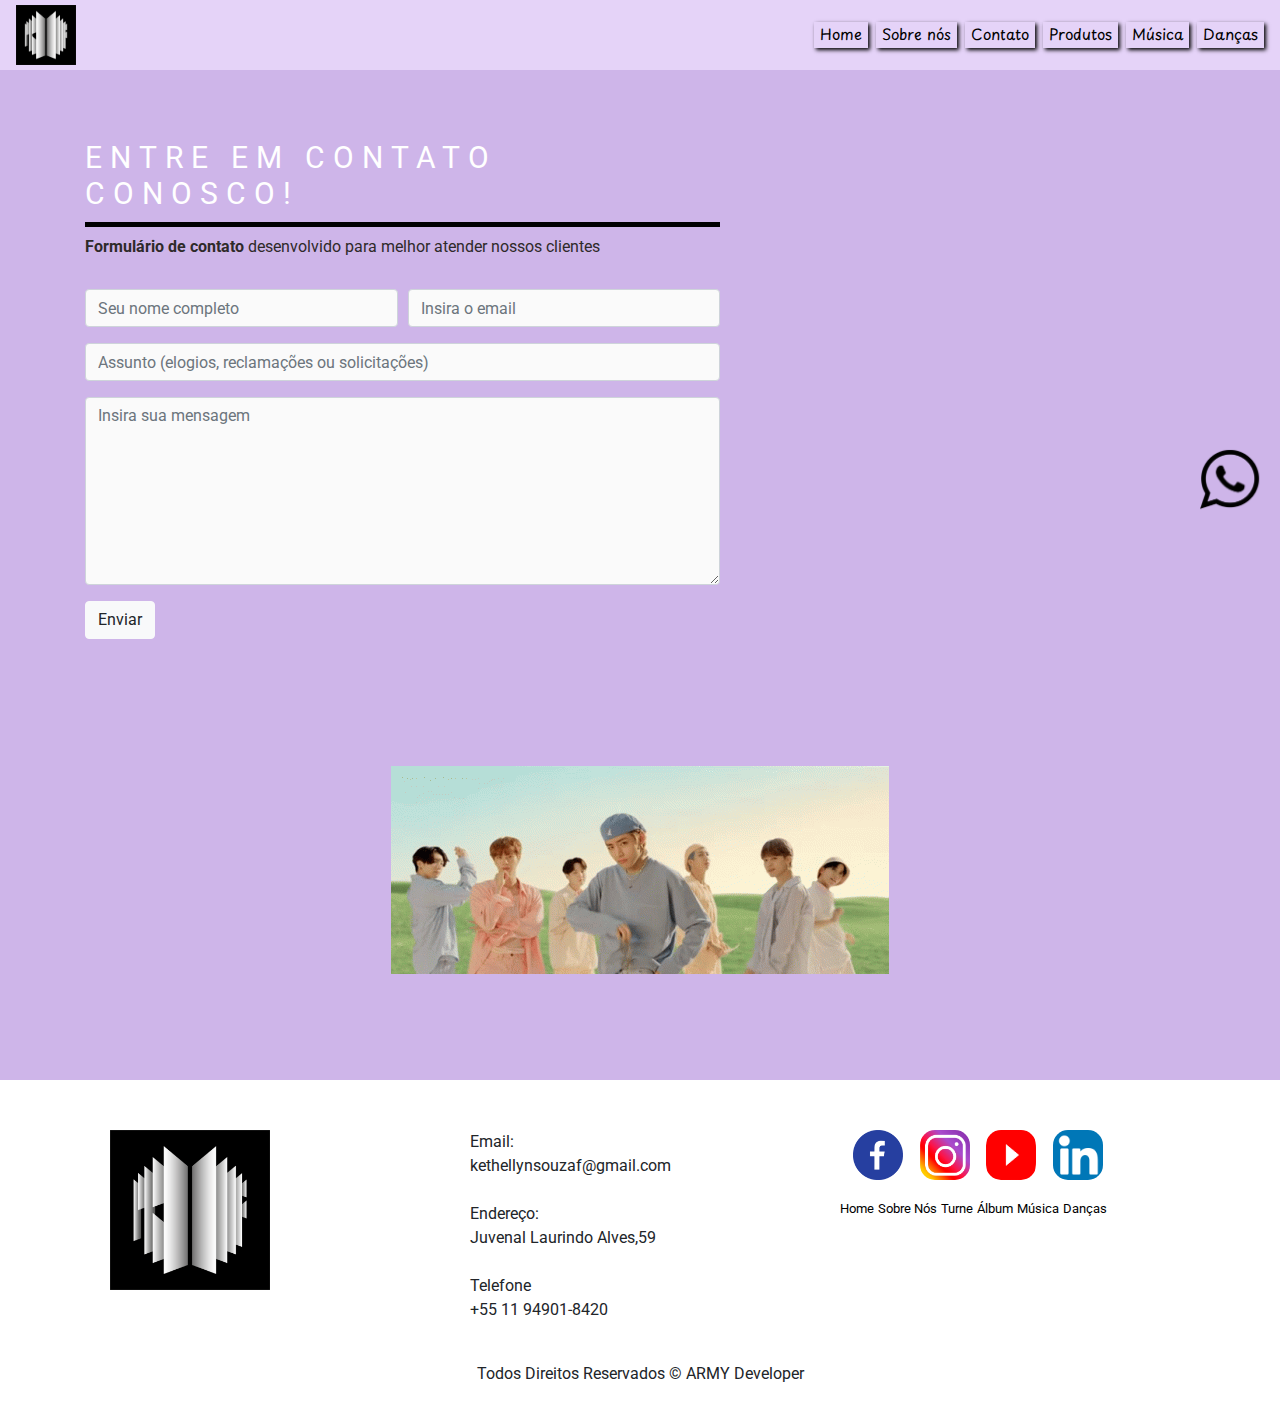
==== contato.html @ ab519a7f "updateARMYrev.7" ====
<!DOCTYPE html>
<html lang="en">

<head>
    <meta charset="UTF-8">
    <meta name="viewport" content="width=device-width, initial-scale=1.0">
    <!-- <link rel="stylesheet" type="text/css" href="./bootstrap/css/bootstrap.min.css"> -->
    <!-- Bootstrap CSS -->
    <link rel="stylesheet" href="https://stackpath.bootstrapcdn.com/bootstrap/4.5.0/css/bootstrap.min.css" />
    <link rel="stylesheet" type="text/css" href="./css/style.css">
    
    <title>ARMY</title>
</head>

<body>
    <!-- Início Menu -->
    <header id="header">
        <a id="logo" href="index.html"><img src="img/logo k-pop.png" alt="logo Empresa Modelo"></a>
        <nav id="nav">
            <button aria-label="Abrir Menu" id="btn-mobile" aria-haspopup="true" aria-controls="Menu"
                aria-expanded="false">
                <span id="hamburger"></span>
            </button>
            <ul id="menu" role="menu">
                <li><a class="linkMenu" href="index.html">Home</a></li>
                <li><a class="linkMenu" href="#">Sobre nós</a></li>
                <li><a class="linkMenu" href="./contato.html">Contato</a></li>
                <li><a class="linkMenu" href="./produtos">Produtos</a></li>
                <li><a class="linkMenu" href="#">Música</a></li>
                <li><a class="linkMenu" href="./videos.html">Danças</a></li>
            </ul>
        </nav>
    </header>
    <!-- Fim Menu-->
    <!-- Inicio Formulario Contato -->
    <section class="contact">
        <div class="container">
            <div class="row">
                <div class="col-md-7">
                    <div class="section-title">
                        <h2>Entre em contato conosco!</h2><br>
                        <p><b>Formulário de contato </b>desenvolvido para melhor atender nossos clientes</p>
                    </div>
                </div>
            </div>
            <div class="row">
                <div class="col-lg-7">
                    <form action="/" class="mb-4 mb-lg-0"> 
                    <div class="form-row">
                    <div class="col-md-6 form-group">
                        <input type="text" name="name" id="name" class="form-control" placeholder="Seu nome completo"/> 
                    </div>
                    <div class="col-md-6 form-group">
                        <input type="email" class="form-control" name="email" id="email" placeholder="Insira o email">
                    </div>                        
                    </div>
                    <div class="form-group">
                        <input type="text" class="form-control" name="subject" id="subject" placeholder="Assunto (elogios, reclamações ou solicitações)">
                    </div>
                    <div class="form-group" >
                        <textarea class="form-control" name="message" id="message" placeholder="Insira sua mensagem" ></textarea>
                    </div>
                    <button type="submit" class="btn btn-light">Enviar</button>
                    </form>
                </div>
                <div class="col-lg-5">
                    <div class="map">
                        <iframe src="https://www.google.com/maps/embed?pb=!1m18!1m12!1m3!1d3654.7115376653114!2d-46.43481652372286!3d-23.65049946487481!2m3!1f0!2f0!3f0!3m2!1i1024!2i768!4f13.1!3m3!1m2!1s0x94ce6eb64ae36ef1%3A0x9d7f95f87e06557!2sR.%20Juvenal%20Laurindo%20Alves%2C%2059%20-%20Jardim%20Zaira%2C%20Mau%C3%A1%20-%20SP%2C%2009321-120!5e0!3m2!1spt-BR!2sbr!4v1698520420993!5m2!1spt-BR!2sbr" width="600" height="450" style="border:0;" allowfullscreen="" loading="lazy" referrerpolicy="no-referrer-when-downgrade"></iframe>
                    </div>
                   
                </div>
            </div>
            <!-- Inicio Espaço de Marketing -->
            <div class="market-place">
                <figure>
                    <a href="#"><img src="./gif/bts-bts-dynamite.gif" alt="Markting Diversos"></a>
                </figure>
            </div>
            <!-- Fim Espaço de Marketing -->
        </div>
    </section>

    <!-- fim Formulario Contato -->
    <!-- Início Whatsapp -->
    <div class="whatsapp">
        <div class="container-grid logo-whats">
            <a href="https://wa.link/tdj8eu" target="_blank">
         <img class="pulse" src="img/rede_social/whats_black_icon.png" alt="contato whatsapp">        
        </a>

        </div>

    </div>   
    
    
    <!-- Fim Whatsapp -->
    <!-- Início Footer -->
    <footer class="rodape">
        <div class="container">
            <div class="row m-0">
                <!-- Início Logo -->
                <div id="logo-rodape" class="col-md-4">
                    <figure>
                        <img src="img/logo k-pop.png" alt="Logo Rodape">
                    </figure>
                </div>
                <!-- Fim Logo -->
                <!-- Início Texto -->
                <div class="col-md-4">
                    <div class="info-contato">
                          <p>Email:</p>
                        <p>kethellynsouzaf@gmail.com</p><br>
                          <p>Endereço:</p>
                        <p>Juvenal Laurindo Alves,59</p><br>
                          <p>Telefone</p>
                        <p>+55 11 94901-8420</p>
                    </div>
                </div>
                <!-- Fim Texto -->
                <!-- Início Mídias sociais -->
                <div class="col-md-4">
                    <figure class="redes-sociais">
                        <a href="https://www.facebook.com"  ><img src="./img/rede_social/face.png" alt="facebook"></a>
                        <a href="https://www.instagram.com"  ><img src="./img/rede_social/insta.png" alt="instagram"></a>
                        <a href="https://www.youtube.com"  ><img src="./img/rede_social/youtube.png" alt="youtube"></a>
                        <a href="https://www.linkedin.com"  ><img src="./img/rede_social/linkedin.png" alt="linkedin"></a>
                    </figure>
                    <br>
                    <a class="linkFooter" href="./index.html">Home</a>
                    <a class="linkFooter" href="./index.html">Sobre Nós</a>
                    <a class="linkFooter" href="./index.html">Turne</a>
                    <a class="linkFooter" href="./index.html">Álbum</a>
                    <a class="linkFooter" href="./index.html">Música</a>
                    <a class="linkFooter" href="./index.html">Danças</a>
                </div>                
                <!-- Fim Mídias sociais -->
                <!-- Início Direitos Autorais -->
                <div class="col-12">
                    <p class="direitos"> Todos Direitos Reservados &copy; ARMY Developer</p>

                </div>
                <!-- Fim Direitos Autorais -->
            </div>
        </div>
    </footer>


    <!-- Fim Footer -->
</body>

<script type="text/javascript" src="./bootstrap/js/bootstrap.min.js"></script>

<script type="text/javascript" src="./js/script_menu.js"></script>

        
        <!-- Bootstrap JS -->
        <script src="https://code.jquery.com/jquery-3.5.1.slim.min.js"></script>
        <script src="https://cdn.jsdelivr.net/npm/popper.js@1.16.0/dist/umd/popper.min.js"></script>
        <script src="https://stackpath.bootstrapcdn.com/bootstrap/4.5.0/js/bootstrap.min.js"></script>


</html>
---- css/style.css ----
@import url('https://fonts.googleapis.com/css2?family=Merriweather&family=Playpen+Sans:wght@500&family=Roboto+Condensed:wght@100&family=Roboto:wght@100&display=swap');
/* Arquivo da folha de estilo de todo o site */
/* Início CSS estilo header */
body, ul {
    margin: 0px;
    padding: 0px;

}
#menu a {
    /* background: rgba(20, 1, 1, 0.05); */
     /* border-bottom-right-radius: 15px solid; */
    font-size: 20px;
    /* border-bottom: 4px solid; */
    box-shadow: 2px 2px 4px;
    /* border-bottom: 0.1px solid #000; */
    color: black;
    text-decoration: none;
    font-family: 'Playpen Sans', cursive;
    /* font-family: 'Roboto', sans-serif; */
    /* font-family: 'Roboto Condensed', sans-serif; */
    font-size: 15px;
    font-weight: 400;
    transition: 0.3s;
    text-align: center;
    padding: 0 0.4em 0.2em 0.4em;
}
#menu a:hover {
   
    font-size: 25px;
    /* border-bottom-left-radius: 10px; */
    /* border-bottom-right-radius: 10px; */
    /* border-bottom: 4px solid #000; */
    box-shadow:  1px 4px #e5d3e5;
    border-left: 4px solid #9a4dec

}

#logo {
    font-size: 1.5rem;
}
#logo img {
    height: 60px;
}
#header {
    box-sizing: border-box;
    height: 70px;
    padding: 1rem;
    display: flex;
    align-items: center;
    justify-content: space-between;
    background: #e5d3f8;
}
#menu {
    display: flex;
    list-style: none;
    gap: 0.5rem;
}
#btn-mobile {
    display: none;
}
/* Fim CSS estilo header */
/* Início CSS estilo header */
/* início estilo carousel */
#carouselExampleInterval {
    position: relative;
    z-index: 10;
    padding-top: 0px;
    box-shadow: 3px 3px 6px #a09494; 
}
/* Fim estilo carousel */
/* Início Estilo Media >> Mobile */
@media (max-width: 690px ) {
    #menu{
        display: block;
        position: absolute;
        width: 15em;
        top: 70px;
        right: 0px;
        background: #e5d3f8;
        transition: 0.6s;
        z-index: 1000;
        height: 0px;
        padding-left: 5px;
        visibility: hidden;
        overflow-y: hidden;
    }
    #menu li {
        padding-top: 30px;
        padding-bottom: 0px;
        margin: 0 1rem;
        border-bottom: 2px solid rgba(0, 0, 0, 0.05);
    }
    #nav.active #menu {
        height: calc(100vh - 70px);
        visibility: visible;
        overflow-y: hidden;   
    }
    #btn-mobile {
        display: flex;
        padding: 0.5rem 1rem;
        font: 1rem;
        border: none;
        background: none;
        cursor: pointer;
        gap: 0.5rem;
    }
    #hamburger {
        border-top: 2px solid;
        /* Para aumentar ou diminuir a espessura da linha do hamburger */
        width: 30px;
        /* Para alterar a largura do hamburger */
        color: #003f91;
        /* Para alterar a cor do hamburger */
    }
    #hamburger::after, 
    #hamburger::before {
        content: '';
        display: block;
        width: 30px;
        /* Altera a largura do hamburger, juntamente com o width anterior */
        height: 2px;
        background: currentColor;
        margin-top: 4px;
        /*  Alterar o espaçamento, entre as linhas do hamburger */
        position: relative;
        border-top: 2px solid;
        /* Para aumentar ou diminuir a espessura linha do hamburger, juntamente com o border-top anterior */
    }
    #nav.active #hamburger {
        border-top-color: transparent;
    }
    #nav.active #hamburger::before {
        transform: rotate(135deg);
    }
    #nav.active #hamburger::after {
        transform: rotate(-135deg);
        top: -6px;
    }
}
/* Fim Estilo Media >>Mobile */




/* Início estilo banner home*/
/* Para aplicar estilos na Class > utilize o ponto [.] antes do objeto*/
/* Para aplicar estilos no ID > utilize a hashteg [#] antes do objeto*/

.section-banner-home {
    width: 100%;
    height: 500px;
    margin-top: 10px;
    padding: 50px;
    background-color: #e5d3f8;
    box-shadow: 3px 3px 6px #b1b1b1;
}
.section-banner-home img {
    max-height: 500px;
    width: 50%;
    display: block;
    margin: auto;
}
.section-banner-home .texto-banner {
    margin-top: 30px;
    font-size: 22px;
}
.section-banner-home .texto-banner h1 {
    font-size: 30px;
    width: 60%; /* width = Largura */
    font-weight: 500; /*Espessura de Texto */
    padding-bottom: 20px; /* Margem Interna > Embaixo*/
    color: white
}
.section-banner-home .texto-banner p {
    font-size: 20px;
    margin-bottom: 20px;
    text-align: justify;
    color: white

}
.section-banner-home .texto-banner a {
    color: rgb(255, 255, 255);
    text-decoration: none;
    background-color: #100060;
    padding: 4px 14px;
    font-size: 17px;
     transition: 0.3;/* Deixando o efeito suave */
}
.section-banner-home .texto-banner a:hover {
    color: rgb(255, 255, 255);
    text-shadow: 2px 2px 4px #fffffff7;
    font-size: 18px;
    font-weight: bold;
}
/* Fim estilo banner home*/
/* Ínicio estilo Destaque */
.destaque h2 {
    margin-top: 35px;
    text-align: center;
    font-size: 20px;
    font-weight: bold;
}
.destaque p {
    width: 77%;
    text-align: center;
    font-size: 14px;
    margin: 30px auto;
}
.destaque figcaption {
font-size: 13px;
color: #000;
text-decoration: none;
font-weight: bold;
text-align: center;
}
.destaque #saiba-mais {
    justify-content: center;
    display: flex;
    text-decoration: none;
    color: rgb(255, 255, 255);
    font-size: 18px;
    font-weight: bold;
    background: #100060;
    margin: 30px 0px;
    width: 25%;
}

/* .destaque .col-6 img:hover {
    box-shadow: 2px 2px 6px #9c9a9aee;
    transition: 0.3s;
} 
/* Fim estilo Destaque */
/* Início estilo novidades */

.novidades .text-body {
    width: 80%;
    margin: 70px;
}
.novidades h2{
    color: #000;
    font-size: 26px;
    width: 70%;
}
.novidades p {
    color: rgb(0, 0, 0);
}
.novidades a {
    color: rgb(255, 255, 255);
    text-decoration: underline;
    text-decoration-color: violet;
    padding: 6px 12px;
    background-color: rgb(0, 68, 194);
    font-weight: 300;
    justify-content: center;
    display: flex;
    text-decoration: none;
    color: rgb(255, 255, 255);
    font-size: 15px;
    font-weight: bold;
    background: #100060;
    margin: 20px 0px;
    width: 45%;
}
/* Fim estilo novidades */
/* Início estilo galeria */
.galeria {
    margin: 60px auto 20px;
    /* Quando tivermos 4 valores no margin = top/ right/ botton/ left . Exemplo: margin: 60px 60px 60px 60px; */
    /* Quando tivermos 3 valores = top/ right and left/ botton > Exemplo margin: 60px auto 60px; */
    /* Quando tivermos 2 valores será = top and botton/ right and left > Exemplo margin: 60px 30px; */
    /* Quando tivermos 1 valores será = top, botton, right and left serão identicos > Exemplo margin: 60px;*/
    /* Essa regra se aplica também ao padding */
}
.galeria .container {
    margin-left: 11%;
}
.galeria h2 {
    text-align: center;
    font-size: 24px;
}
.galeria p { 
    text-align: center;
    width: 50%;
    margin: 14px auto 50px;
}
.galeria .gallery {
    width: 30%;
    margin: 14px auto 50px;
}
.galeria .gallery img {
    width: 80%;
    height: 80%;
    -webkit-transition: -webkit-transform .5s ease;
    transition: transform .5s ease;
    display: block;
}
.galeria .gallery img:hover {
    -webkit-transform: scale(1.9);
    transform: scale(1.9);
    box-shadow: 0 0 10px rgba(0, 0, 0, 0.5);
}
/* fim estilo galeria */

/* Início Whatsapp*/
.whatsapp {
    position: fixed;
    top: 400px;
    right: 20px;
    z-index: 100;    
}
.whatsapp img {
    height: 60px;
}
/* Início efeito pulse */
.whatsapp .pulse {
    animation: pulse 0.7s infinite;
    margin: 0 auto;
    display: table;
    margin-top: 50px;
    animation-duration: alternate;
    -webkit-animation-name: pulse;
    animation-name: pulse;
}
@-webkit-keyframes pulse {
 0% {
    -webkit-transform: scale(1);
    -webkit-filter: bringhtness(100%);
 }
 100% {
    -webkit-transform: scale(1.1);
    -webkit-filter: bringhtness(110%);
 }
}

@keyframes pulse {
0% {
    transform: scale(1);
    filter: brightness(100%);
}

100%{
   transform: scale(1.1);
     filter: brightness(110%);
}
}
/* Fim efeito pulse */
/* Fim Whatsapp*/
/* Início Estilo Footer */
.rodape {
    padding: 50px 50px 0;
}
.rodape .container #logo-rodape img  { 
    height: 50%;
    width: 50%;
    padding-left: 10px;
    transition: transform .3s;
    display: block;
}
.rodape .container #logo-rodape img:hover {
    transform: scale(1.5);
    box-shadow: 0 0 10px rgba(255, 255, 255, 0.2);
}
.rodape .info-contato p {
    margin: 0;    
}
.rodape a {
    text-decoration: none;
    color: #000;
    font-size: 13px;
}
.rodape .linkFooter:hover {
    font-weight: bold;
}
.rodape .redes-sociais {
    display: inline-block;
}
.rodape .redes-sociais img {
    width: 50px;
    height: 50px;
    padding-left: 0;
    margin-left: 0.8rem;
    transition: t ransform .3s;
    border-radius: 15px;
    /* border-radius = arredondandoas extremidades da forma */
}
.rodape .redes-sociais img:hover {
    z-index: 1;
    transform: scale(1.5);
    box-shadow: 0 0 10px rgba(0, 0, 0, 0.446);

}
.rodape p.direitos{
    text-align: center;
    margin-top: 40px;
}
/* Fim Estilo Footer */
/*Início estilo video */

.embed-container {
position: relative;
padding-bottom: 0;
height: auto;
max-width: 100%;
margin-top: 0;
margin-bottom: 30px;
padding-top: 80px;
padding-left: 30px;
padding-right: 30px;
display: flex;
}
.embed-container p { 
    text-align: center;
    font-size: 20px;
}
.embed-container h2 {
    text-align: center;
    font-size: 24px;
    font-weight: bold;
}
.embed-container iframe {
position: relative;
top: 0%;
left: 0;
width: 100%;
height: 250px;
border-radius: 1em;
box-shadow: gray 0.5em 0.5em 0.3em;
transition: transform .3s;
display: flex;
}
.embed-container iframe:hover {
    flex: 1;
    z-index: 1;
    transform: scale(1.2);
    box-shadow: 0 0 10px rgba(0, 0 0, 0.446); 
} 
.embed-container .col-lg-4 {
    margin-top: 30px;
}
.embed-container .col-lg-6 {
    margin-top: 30px;
}
/* Fim estilo video */
/* Inicio estilo Contato */
.contact {
    padding: 70px 0px;
    background:#ceb5e9;
}
.section-title h2 {
color: #ffffff;
font-size: 30px;
font-weight: normal;
text-transform: uppercase;
letter-spacing: 8px;
border-bottom: 5px solid black;
padding-bottom: 10px;
display: inline-block;
}
.section-title p {
color: #2e2a2a;
margin-bottom: 30px;
}
.contact input,
.contact textarea {
background: #fafafa;
}
.contact textarea {
min-height: 188px;
max-width: 100%;
}
.contact .map {
overflow: hidden;
border-radius: 4px;
height: 65%;
}

/* Fim estilo Contato */

/* Inicio estilo market place */
.market-place {
height: 180%;
width: 100%;
position: relative;
padding: 20px 0;
display: flex;
align-items: center;
justify-content: center;
margin-left: auto;
margin-right: auto;

}
.market-place img {
height: 160%;
width: 100%;

}





/* Fim estilo market place */
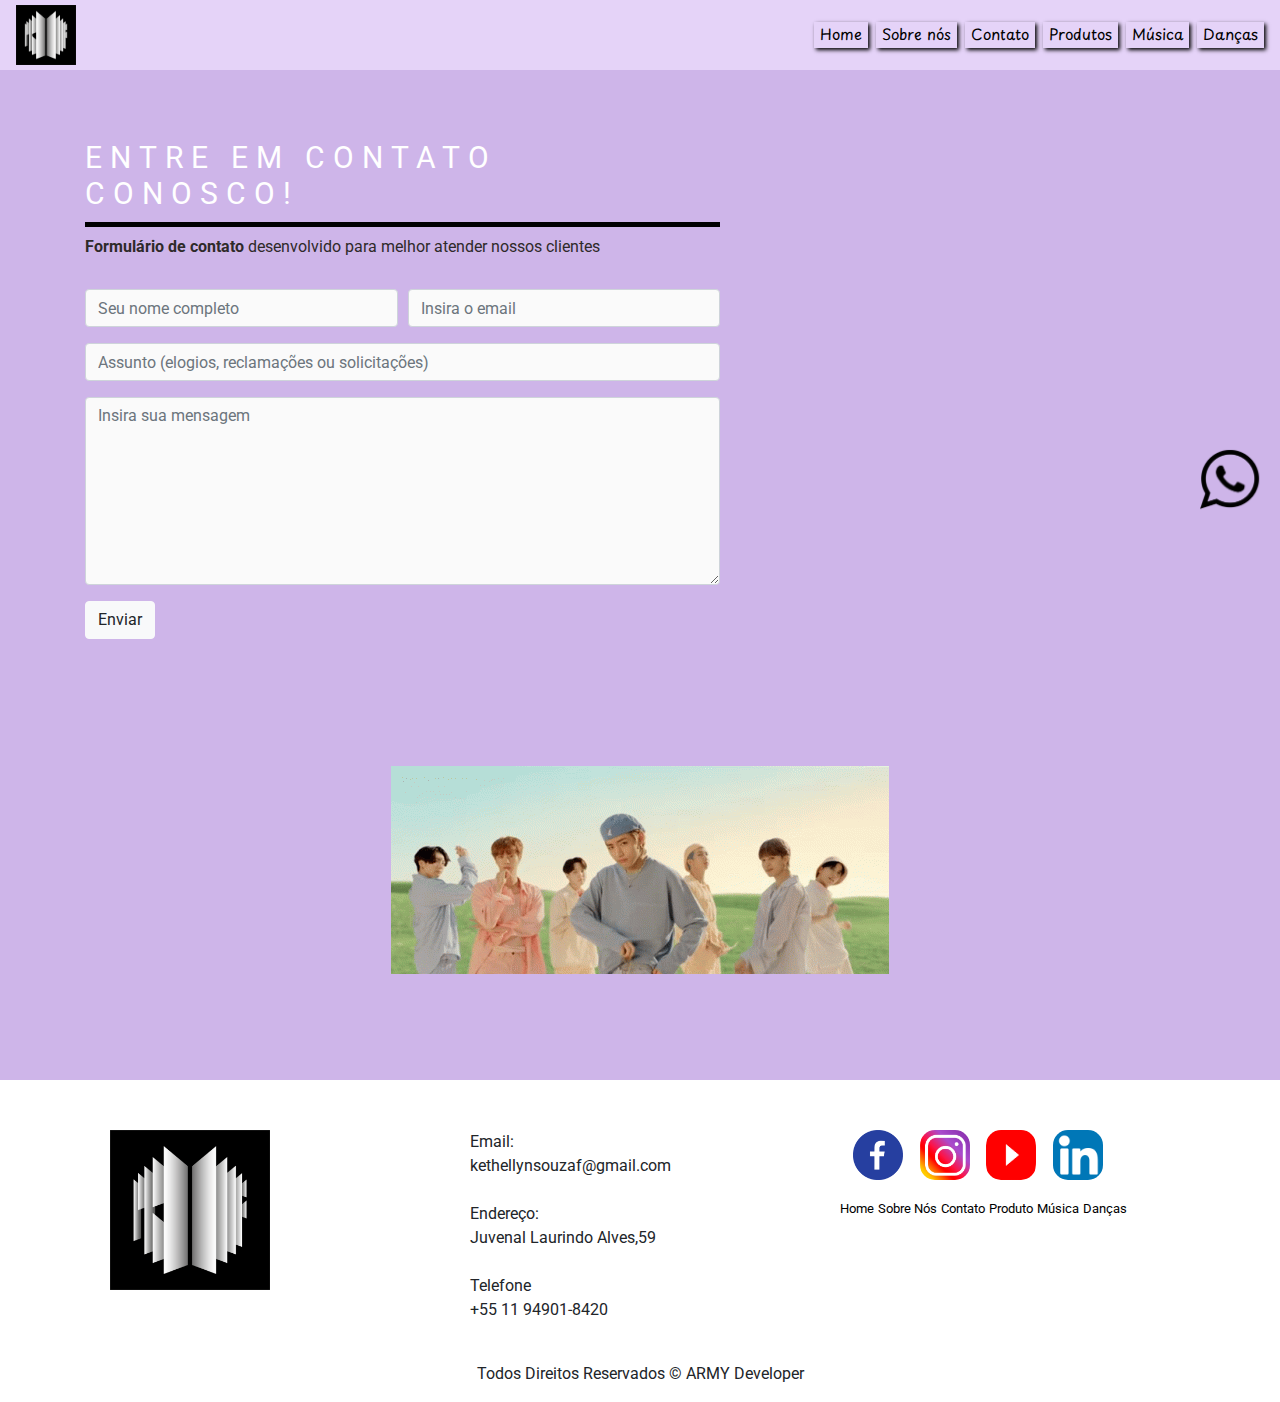
==== commit 6cede30c: "update Army rev.7" ====
--- a/contato.html
+++ b/contato.html
@@ -25,7 +25,7 @@
                 <li><a class="linkMenu" href="index.html">Home</a></li>
                 <li><a class="linkMenu" href="#">Sobre nós</a></li>
                 <li><a class="linkMenu" href="./contato.html">Contato</a></li>
-                <li><a class="linkMenu" href="./produtos">Produtos</a></li>
+                <li><a class="linkMenu" href="./produtos.html">Produtos</a></li>
                 <li><a class="linkMenu" href="#">Música</a></li>
                 <li><a class="linkMenu" href="./videos.html">Danças</a></li>
             </ul>
@@ -128,10 +128,10 @@
                     <br>
                     <a class="linkFooter" href="./index.html">Home</a>
                     <a class="linkFooter" href="./index.html">Sobre Nós</a>
-                    <a class="linkFooter" href="./index.html">Turne</a>
-                    <a class="linkFooter" href="./index.html">Álbum</a>
+                    <a class="linkFooter" href="./contato.html">Contato</a>
+                    <a class="linkFooter" href="./produtos.html">Produto</a>
                     <a class="linkFooter" href="./index.html">Música</a>
-                    <a class="linkFooter" href="./index.html">Danças</a>
+                    <a class="linkFooter" href="./videos.html">Danças</a>
                 </div>                
                 <!-- Fim Mídias sociais -->
                 <!-- Início Direitos Autorais -->
--- a/css/style.css
+++ b/css/style.css
@@ -496,7 +496,62 @@
 }
 
 
-
-
-
-/* Fim estilo market place */+/* Fim estilo market place */
+/* Fim estilo contato */
+
+/* Início estilo produtos  */
+.col-lg-4 .card {
+    border-style: none;
+    border: 0px;
+    min-height: 300px;
+}
+.text-center .mb-5 {
+    margin-top: 20px;
+}
+.card img { 
+    height: auto;
+    width: 100%;
+}
+.card .bg-image {
+    position: relative;
+    overflow: hidden;
+    background-repeat: no-repeat;
+    background-size: cover;
+    background-position: 50%;
+}
+.mask{
+    position: absolute;
+    top: 0;
+    left: 0;
+    right: 0;
+    bottom: 0;
+    overflow: hidden;
+    width: 100%;
+    height: 100%;
+    background-attachment: fixed;
+}
+.hover-overlay .mask{
+    opacity: 0;
+    -webkit-transition: all .3s ease-in-out;
+    transition: all .3s ease-in-out;
+}
+.hover-overlay .mask:hover {
+    opacity: 1;
+}
+.card-body .btn {
+    background-color: #ceb5e9;  
+    color: rgb(17, 16, 16);
+    font-weight: 400;
+    border: none;
+    outline: 0px solid transparent;
+}
+
+
+
+
+
+
+
+
+
+/* Fim estilo produtos */